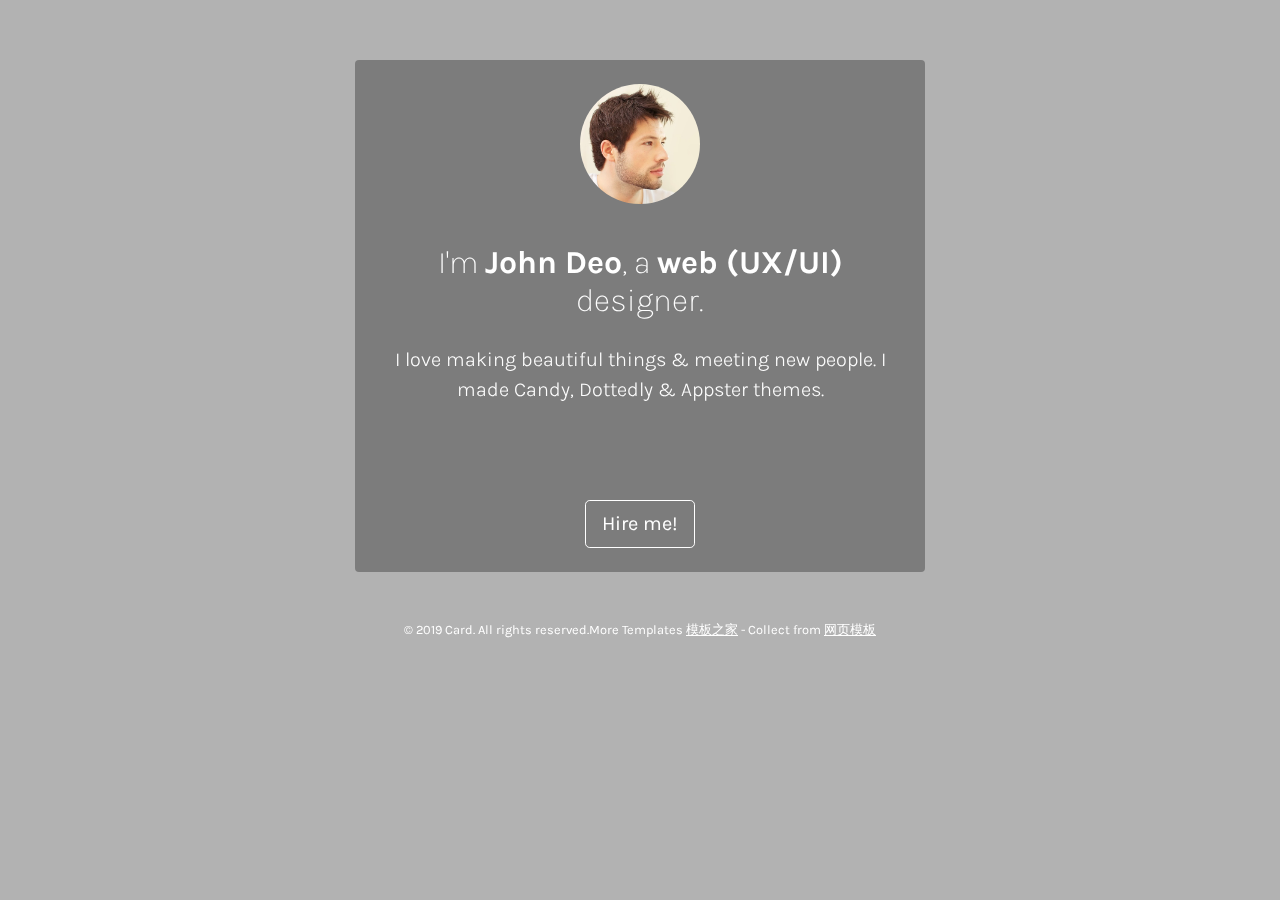
==== html/index.html @ 74b33270 "udpate" ====
<!DOCTYPE html>
<html lang="en">
    <head>
        <meta charset="utf-8">
        <title>Card - Free Bootstrap 4 Profile Card</title>
        <meta name="description" content="Love profile card." />
        <meta name="viewport" content="width=device-width, initial-scale=1.0">
        <link rel="stylesheet" href="css/bootstrap.min.css">
        <link rel="stylesheet" href="https://code.ionicframework.com/ionicons/2.0.1/css/ionicons.min.css" />
    </head>
    <body class="demo-two">
        <video autoplay loop class="video-background" muted plays-inline>
            <source src="img/mountains.mp4" type="video/mp4">
        </video>
        <!--hero section-->
        <section class="hero bg-indigo">
            <div class="container">
                <div class="row">
                    <div class="card border-none col-lg-6 col-md-8 col-sm-10 mx-auto bg-texture">
                        <div class="card-body text-white text-center py-4">
                            <div class="mb-3">
                                <img src="img/male.jpg" alt="Male" class="brand-logo img-fluid rounded-circle"/>
                            </div>
                            <h1 class="pt-4 text-white h2">I'm <span>John Deo</span>, a <span>web (UX/UI)</span><br/> designer.</h1>
                            <p class="mt-4 lead text-white">
                                I love making beautiful things & meeting new people. I made Candy, Dottedly & Appster themes.
                            </p>
                            <p class="mt-2">
                                <a href="#" target="_blank"><em class="ion-social-twitter text-twitter-alt icon-sm mr-3"></em></a>
                                <a href="#" target="_blank"><em class="ion-social-github text-github-alt icon-sm mr-3"></em></a>
                                <a href="#" target="_blank"><em class="ion-social-linkedin text-linkedin-alt icon-sm mr-3"></em></a>
                                <a href="#" target="_blank"><em class="ion-social-facebook text-facebook-alt icon-sm mr-3"></em></a>
                            </p>
                            <div class="pt-3">
                                <a href="#" class="btn btn-white-alt text-blue btn-lg">
                                    Hire me!
                                </a>
                            </div>
                        </div>
                    </div>
                    <div class="clearfix"></div>
                    <div class="col-sm-12 mt-5 footer">
                        <p class="text-white small text-center">
                            &copy; 2019 Card. All rights reserved.More Templates <a href="http://www.cssmoban.com/" target="_blank" title="模板之家">模板之家</a> - Collect from <a href="http://www.cssmoban.com/" title="网页模板" target="_blank">网页模板</a>
                        </p>
                    </div>
                </div>
            </div>
        </section>

    </body>
</html>
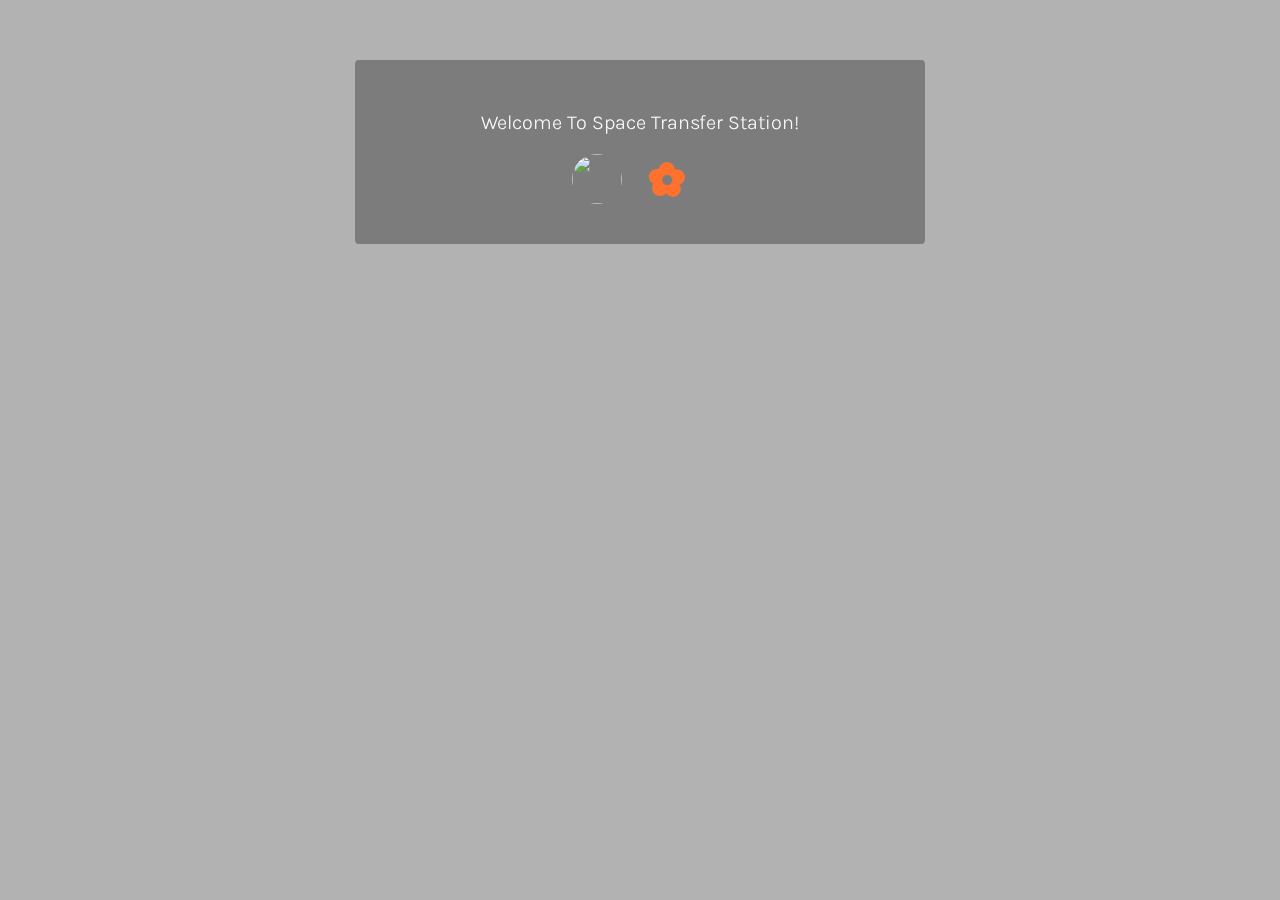
==== commit 62c4dde7: "update" ====
--- a/html/index.html
+++ b/html/index.html
@@ -2,10 +2,11 @@
 <html lang="en">
     <head>
         <meta charset="utf-8">
-        <title>Card - Free Bootstrap 4 Profile Card</title>
+        <title>elcome to Space Transfer Station!</title>
         <meta name="description" content="Love profile card." />
         <meta name="viewport" content="width=device-width, initial-scale=1.0">
         <link rel="stylesheet" href="css/bootstrap.min.css">
+        <link rel="stylesheet" href="css/style.css">
         <link rel="stylesheet" href="https://code.ionicframework.com/ionicons/2.0.1/css/ionicons.min.css" />
     </head>
     <body class="demo-two">
@@ -16,33 +17,16 @@
         <section class="hero bg-indigo">
             <div class="container">
                 <div class="row">
-                    <div class="card border-none col-lg-6 col-md-8 col-sm-10 mx-auto bg-texture">
+                    <div class="card border-none col-lg-6 col-md-8 -10 mx-auto bg-texture">
                         <div class="card-body text-white text-center py-4">
-                            <div class="mb-3">
-                                <img src="img/male.jpg" alt="Male" class="brand-logo img-fluid rounded-circle"/>
-                            </div>
-                            <h1 class="pt-4 text-white h2">I'm <span>John Deo</span>, a <span>web (UX/UI)</span><br/> designer.</h1>
                             <p class="mt-4 lead text-white">
-                                I love making beautiful things & meeting new people. I made Candy, Dottedly & Appster themes.
+                                Welcome To Space Transfer Station!
                             </p>
                             <p class="mt-2">
-                                <a href="#" target="_blank"><em class="ion-social-twitter text-twitter-alt icon-sm mr-3"></em></a>
-                                <a href="#" target="_blank"><em class="ion-social-github text-github-alt icon-sm mr-3"></em></a>
-                                <a href="#" target="_blank"><em class="ion-social-linkedin text-linkedin-alt icon-sm mr-3"></em></a>
-                                <a href="#" target="_blank"><em class="ion-social-facebook text-facebook-alt icon-sm mr-3"></em></a>
+                                <a href="kibana/"><img class="pic-alt mr-3" src="img/kibana.png" /></a>
+                                <a href="#" target="_blank"><img class="pic-alt mr-3" src="img/space.png"/></a>
                             </p>
-                            <div class="pt-3">
-                                <a href="#" class="btn btn-white-alt text-blue btn-lg">
-                                    Hire me!
-                                </a>
-                            </div>
                         </div>
-                    </div>
-                    <div class="clearfix"></div>
-                    <div class="col-sm-12 mt-5 footer">
-                        <p class="text-white small text-center">
-                            &copy; 2019 Card. All rights reserved.More Templates <a href="http://www.cssmoban.com/" target="_blank" title="模板之家">模板之家</a> - Collect from <a href="http://www.cssmoban.com/" title="网页模板" target="_blank">网页模板</a>
-                        </p>
                     </div>
                 </div>
             </div>
--- a/html/css/style.css
+++ b/html/css/style.css
@@ -0,0 +1,14 @@
+.pic-alt {
+  #color: #fff;
+  height: 50px;
+  width: 50px;
+  border-radius: 50%;
+
+  display: inline-block;
+  line-height: 50px; }
+
+
+
+.pic-alt:hover {
+  background: rgba(0,0,0,.3);
+  border-color: #fff; }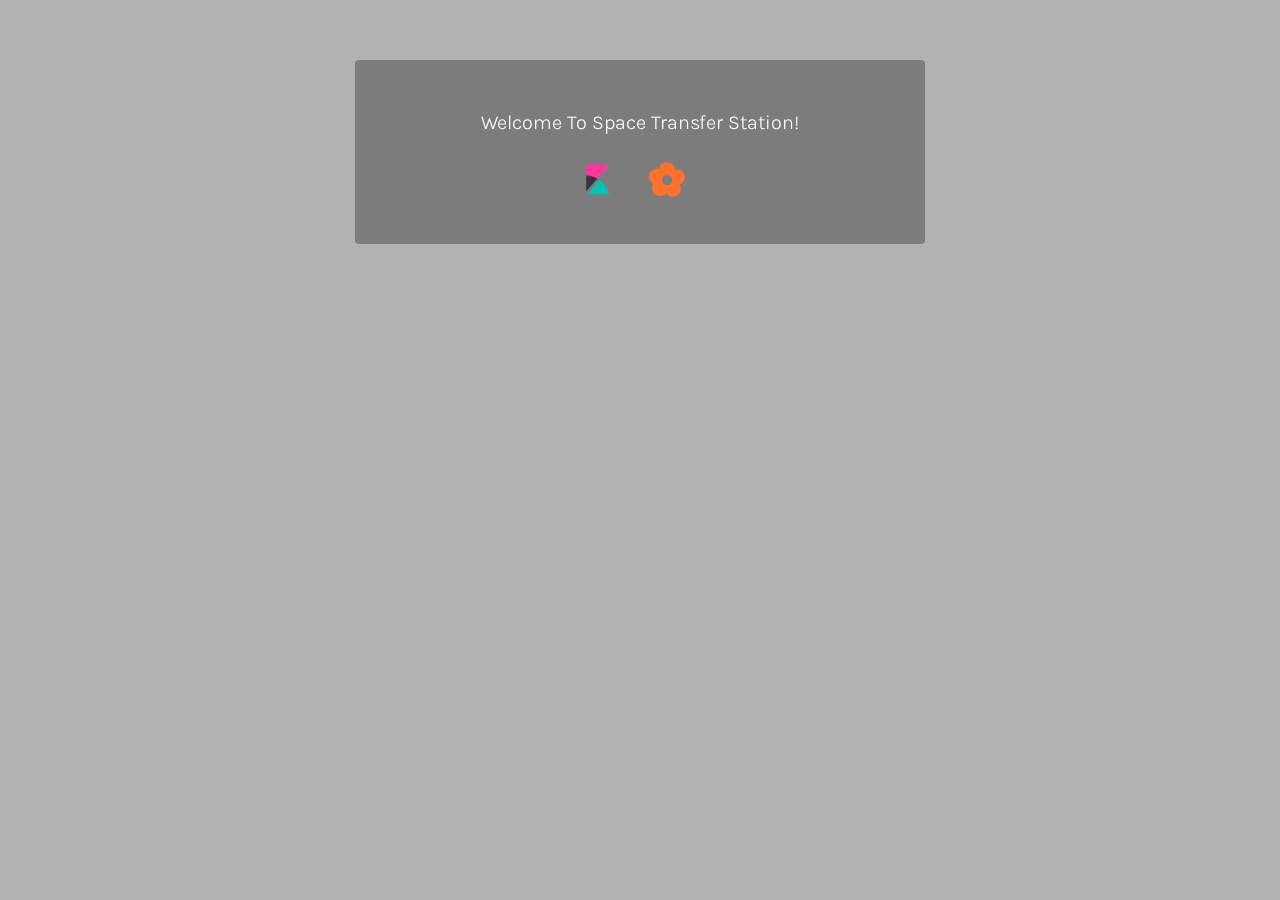
==== commit d2537d17: "update" ====
--- a/html/index.html
+++ b/html/index.html
@@ -23,8 +23,8 @@
                                 Welcome To Space Transfer Station!
                             </p>
                             <p class="mt-2">
-                                <a href="kibana/"><img class="pic-alt mr-3" src="img/kibana.png" /></a>
-                                <a href="#" target="_blank"><img class="pic-alt mr-3" src="img/space.png"/></a>
+                                <a href="kibana/"><img class="pic-alt mr-3" src="img/Kibana.png" /></a>
+                                <a href="console/"><img class="pic-alt mr-3" src="img/space.png"/></a>
                             </p>
                         </div>
                     </div>
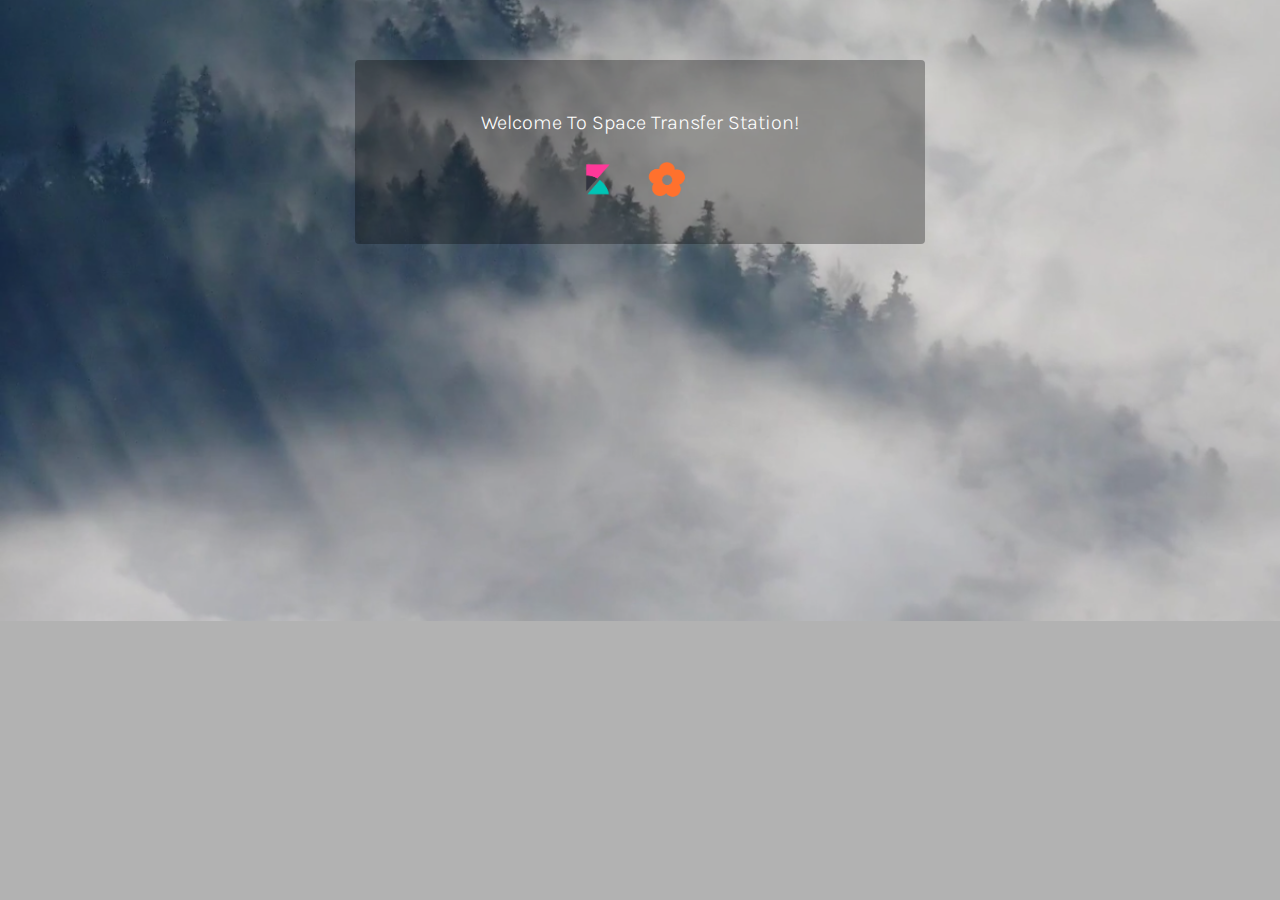
==== commit 0fcfb348: "update" ====
--- a/html/index.html
+++ b/html/index.html
@@ -2,17 +2,18 @@
 <html lang="en">
     <head>
         <meta charset="utf-8">
-        <title>elcome to Space Transfer Station!</title>
+        <title>Space Transfer Station</title>
         <meta name="description" content="Love profile card." />
         <meta name="viewport" content="width=device-width, initial-scale=1.0">
+        <link rel="icon" type="image/png" sizes="16x16" href="img/favicon.png">
         <link rel="stylesheet" href="css/bootstrap.min.css">
         <link rel="stylesheet" href="css/style.css">
         <link rel="stylesheet" href="https://code.ionicframework.com/ionicons/2.0.1/css/ionicons.min.css" />
     </head>
     <body class="demo-two">
-        <video autoplay loop class="video-background" muted plays-inline>
-            <source src="img/mountains.mp4" type="video/mp4">
-        </video>
+<!--        <video autoplay loop class="video-background" muted plays-inline>-->
+<!--            <source src="img/mountains.mp4" type="video/mp4">-->
+<!--        </video>-->
         <!--hero section-->
         <section class="hero bg-indigo">
             <div class="container">
